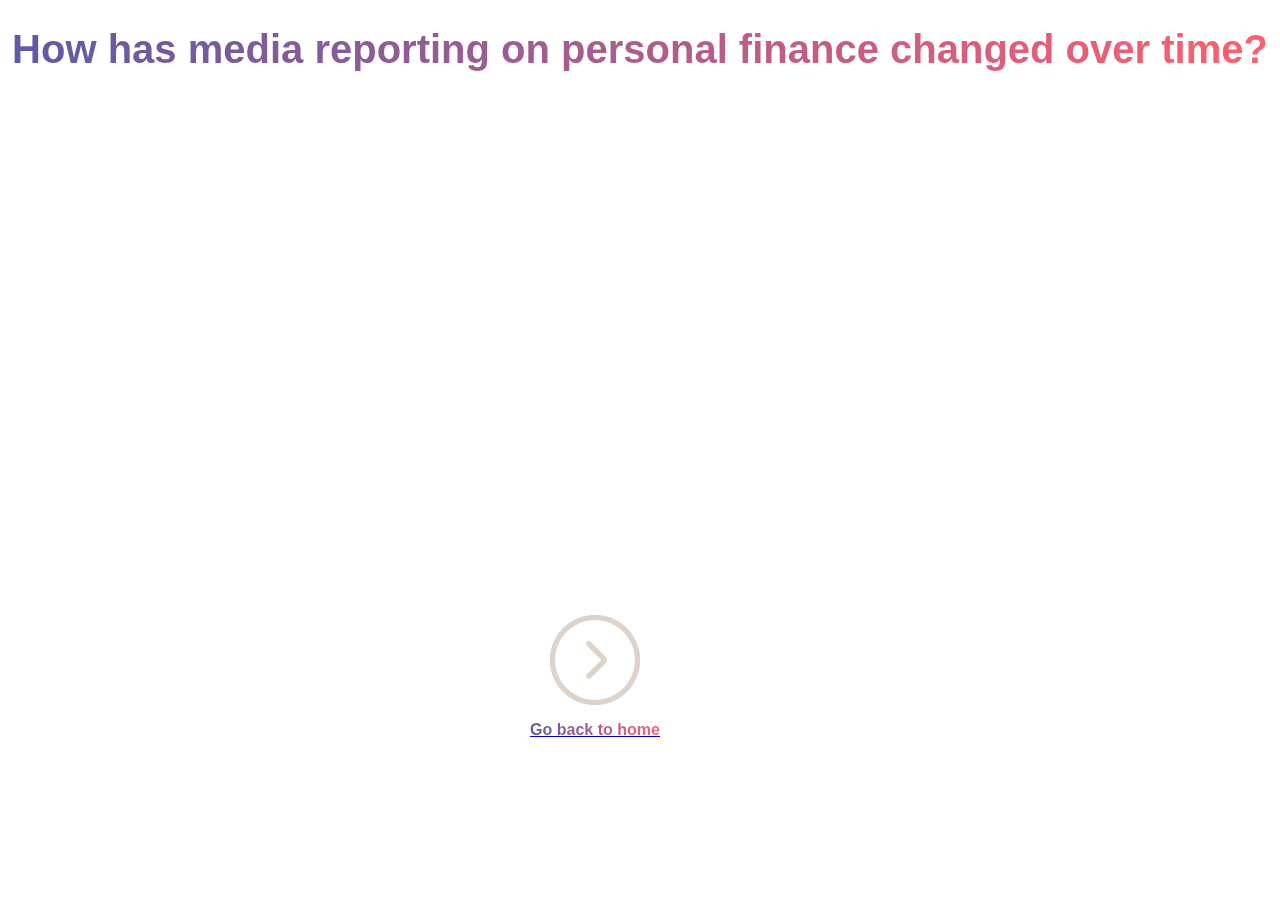
==== index-timeseries.html @ ab7ba368 "adding all in one graph" ====
<!DOCTYPE html>
<html>
  <head>
    <title>Time series</title>
    <link rel="stylesheet" href="./style.css"></link>
    <style>
#chartdiv {
  width: 100%;
  height: 500px;
  max-width: 100%;
}
</style>
<script src="https://cdn.amcharts.com/lib/4/core.js"></script>
<script src="https://cdn.amcharts.com/lib/4/charts.js"></script>
<script src="https://cdn.amcharts.com/lib/4/themes/animated.js"></script>

</head>
<body>
    <h1>How has media reporting on personal finance changed over time?</h1>
    <script src="line.js"></script>
    <div id="chartdiv"></div>
    <div class="link-container">
      <a class="link" href="index.html">
          <img class="home" src="asset/next-icon.png" alt="File 1 Thumbnail">
          <h3>Go back to home</h3>
      </a>
  </div>
</body>

</html>
---- style.css ----
/* CSS styling for the title */
/* CSS styling for the main heading */
h1 {
    background-image: linear-gradient(to right, #5E5AA8, #FF5F6D);
    /* Gradient background */
    -webkit-background-clip: text;
    /* Apply the background to the text */
    -webkit-text-fill-color: transparent;
    /* Make the text transparent */
    font-family: 'Helvetica Neue', sans-serif;
    /* Font family */
    font-size: 2.5em;
    /* Font size */
    text-align: center;
    /* Center align the text */
  }

  h3 {
    background-image: linear-gradient(to right, #5E5AA8, #FF5F6D);
    /* Gradient background */
    -webkit-background-clip: text;
    /* Apply the background to the text */
    -webkit-text-fill-color: transparent;
    /* Make the text transparent */
    font-family: 'Helvetica Neue', sans-serif;
    /* Font family */
    font-size: 1em;
    /* Font size */
    text-align: center;
    /* Center align the text */
  }

  .link-container {
    display: flex;
    justify-content: center;
    margin-top: 0px;
    margin-left: -90px;
}

.link {
    display: flex;
    flex-direction: column;
    align-items: center;
    text-align: center;
    margin: 1rem;

}
  
  
  #chartdiv {
    width: 100%;
    height: 500px;
  }
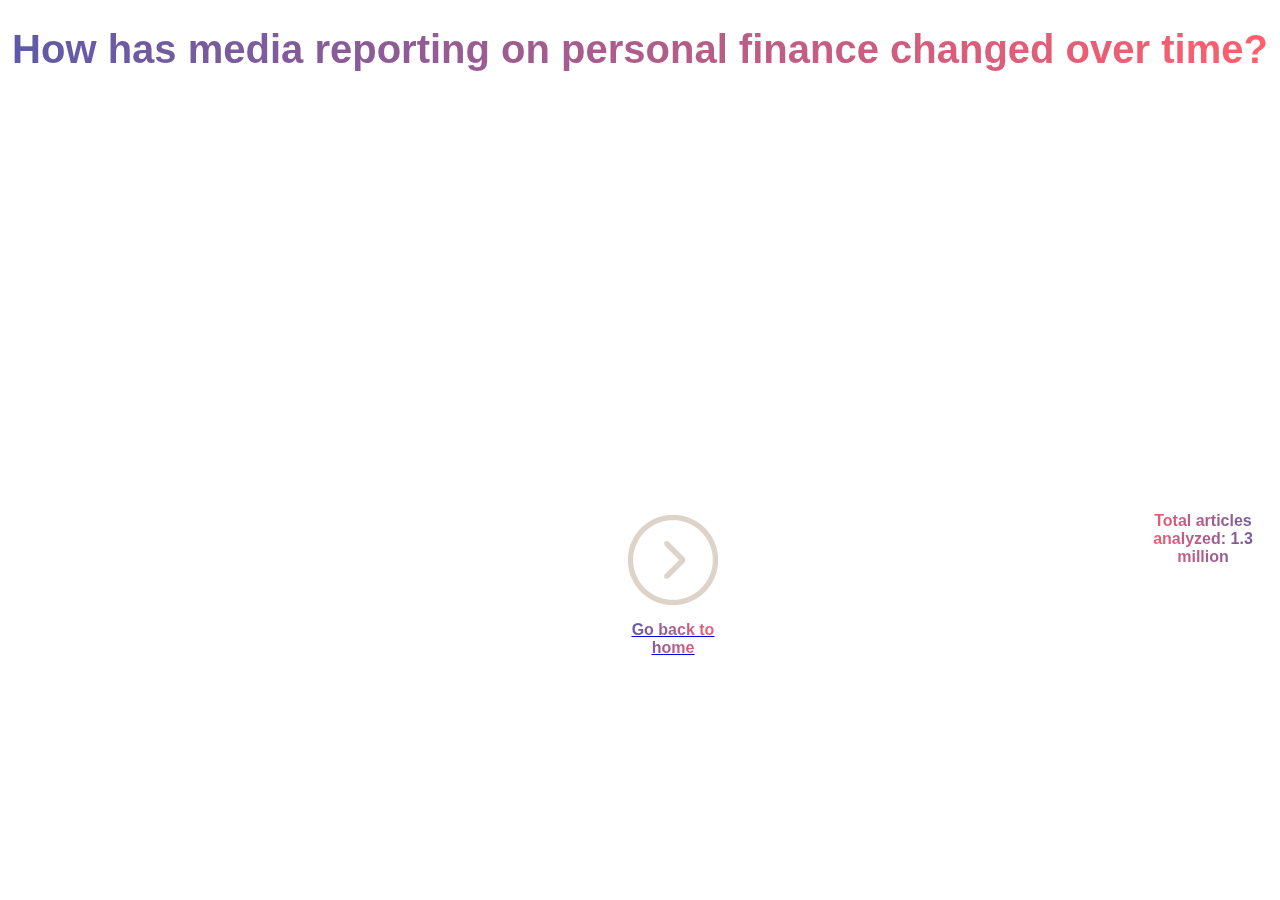
==== commit ce1f0c14: "updated graph with total number of articles text" ====
--- a/index-timeseries.html
+++ b/index-timeseries.html
@@ -6,8 +6,8 @@
     <style>
 #chartdiv {
   width: 100%;
-  height: 500px;
-  max-width: 100%;
+  height: 400px;
+  /* max-width: 100%; */
 }
 </style>
 <script src="https://cdn.amcharts.com/lib/4/core.js"></script>
@@ -24,6 +24,7 @@
           <img class="home" src="asset/next-icon.png" alt="File 1 Thumbnail">
           <h3>Go back to home</h3>
       </a>
+      <h2 class="legend"> Total articles analyzed: 1.3 million</h2>
   </div>
 </body>
 
--- a/style.css
+++ b/style.css
@@ -14,7 +14,21 @@
     text-align: center;
     /* Center align the text */
   }
-
+  h2 {
+    background-image: linear-gradient(to right,#FF5F6D, #5E5AA8);
+    /* Gradient background */
+    -webkit-background-clip: text;
+    /* Apply the background to the text */
+    -webkit-text-fill-color: transparent;
+    /* Make the text transparent */
+    font-family: 'Helvetica Neue', sans-serif;
+    /* Font family */
+    font-size: 1em;
+    /* Font size */
+    text-align: center;
+    /* Center align the text */
+    animation: animate-gradient 2s ease infinite;
+  }
   h3 {
     background-image: linear-gradient(to right, #5E5AA8, #FF5F6D);
     /* Gradient background */
@@ -43,11 +57,17 @@
     align-items: center;
     text-align: center;
     margin: 1rem;
+    margin-left: 710px;
 
 }
+.legend{
+  display: flex;
+  flex-direction: row;
+  margin-left: 400px;
   
+}
   
   #chartdiv {
     width: 100%;
-    height: 500px;
+    height: 400px;
   }